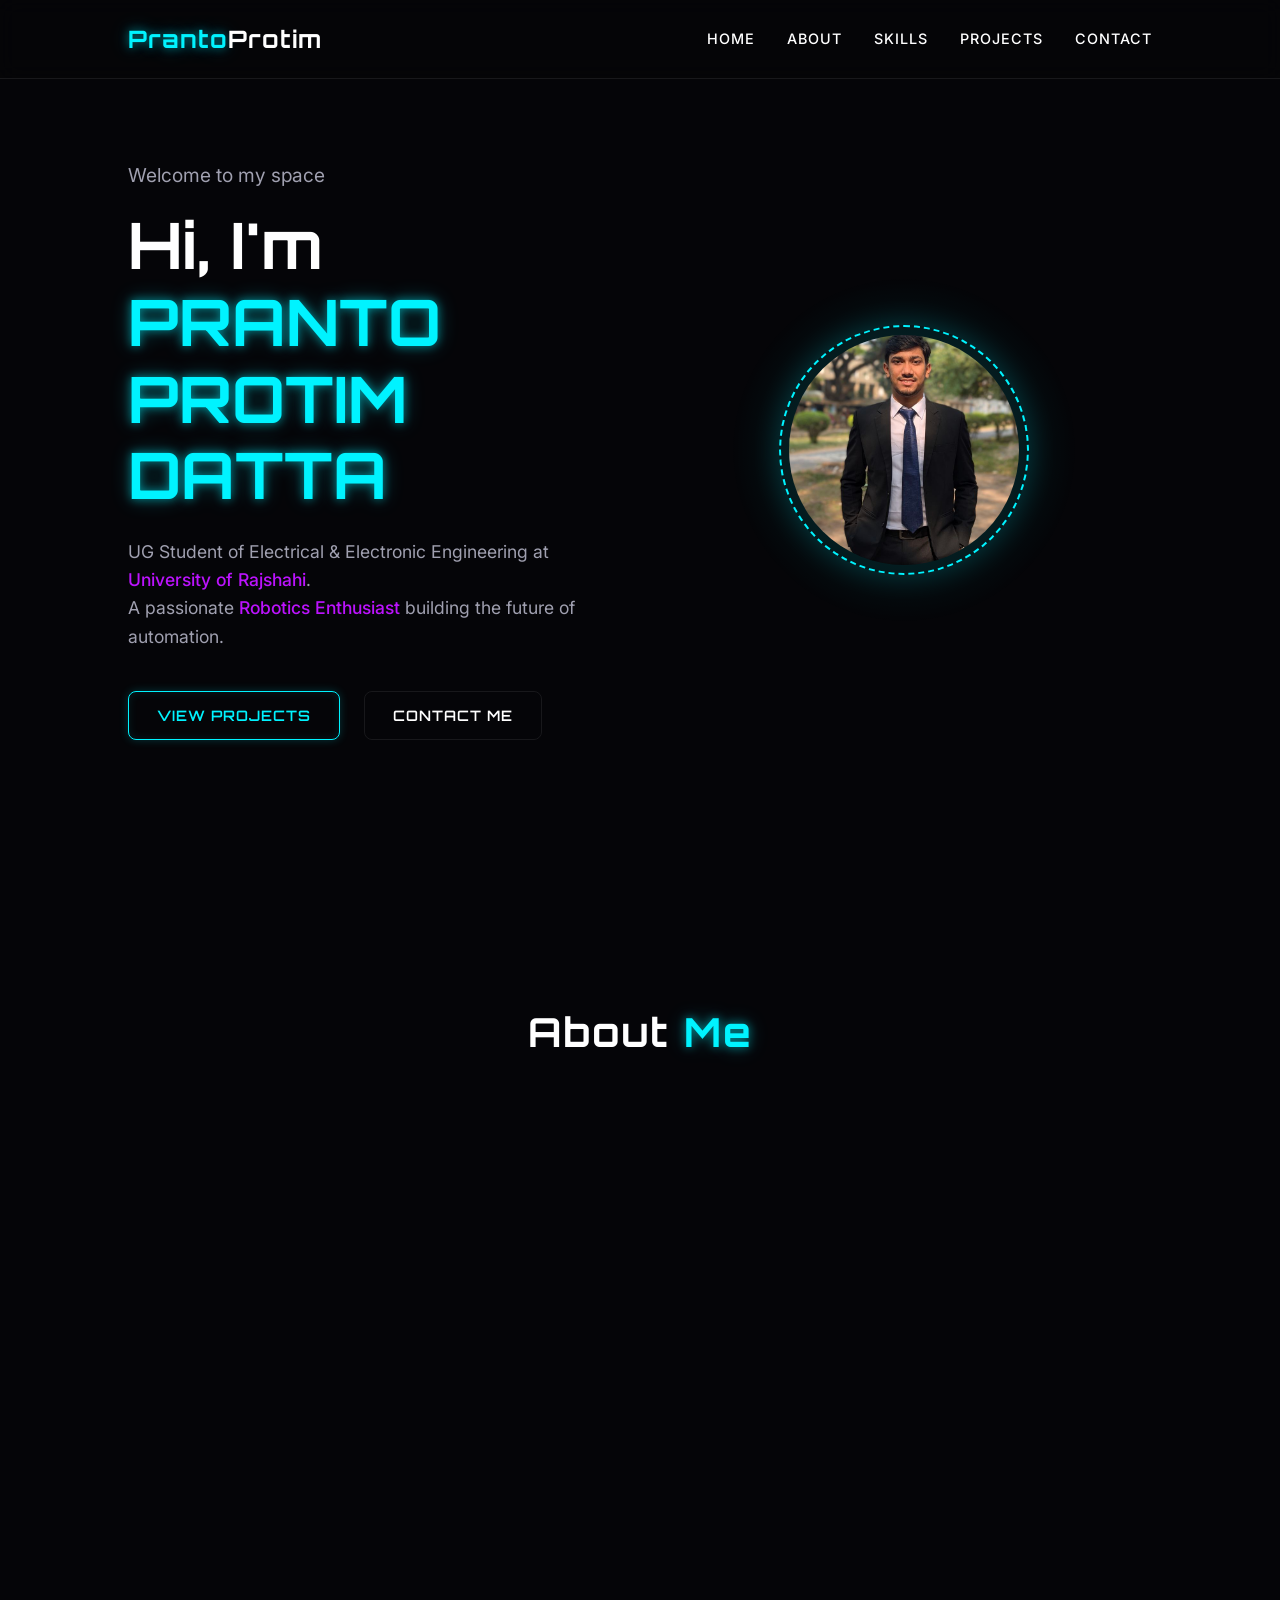
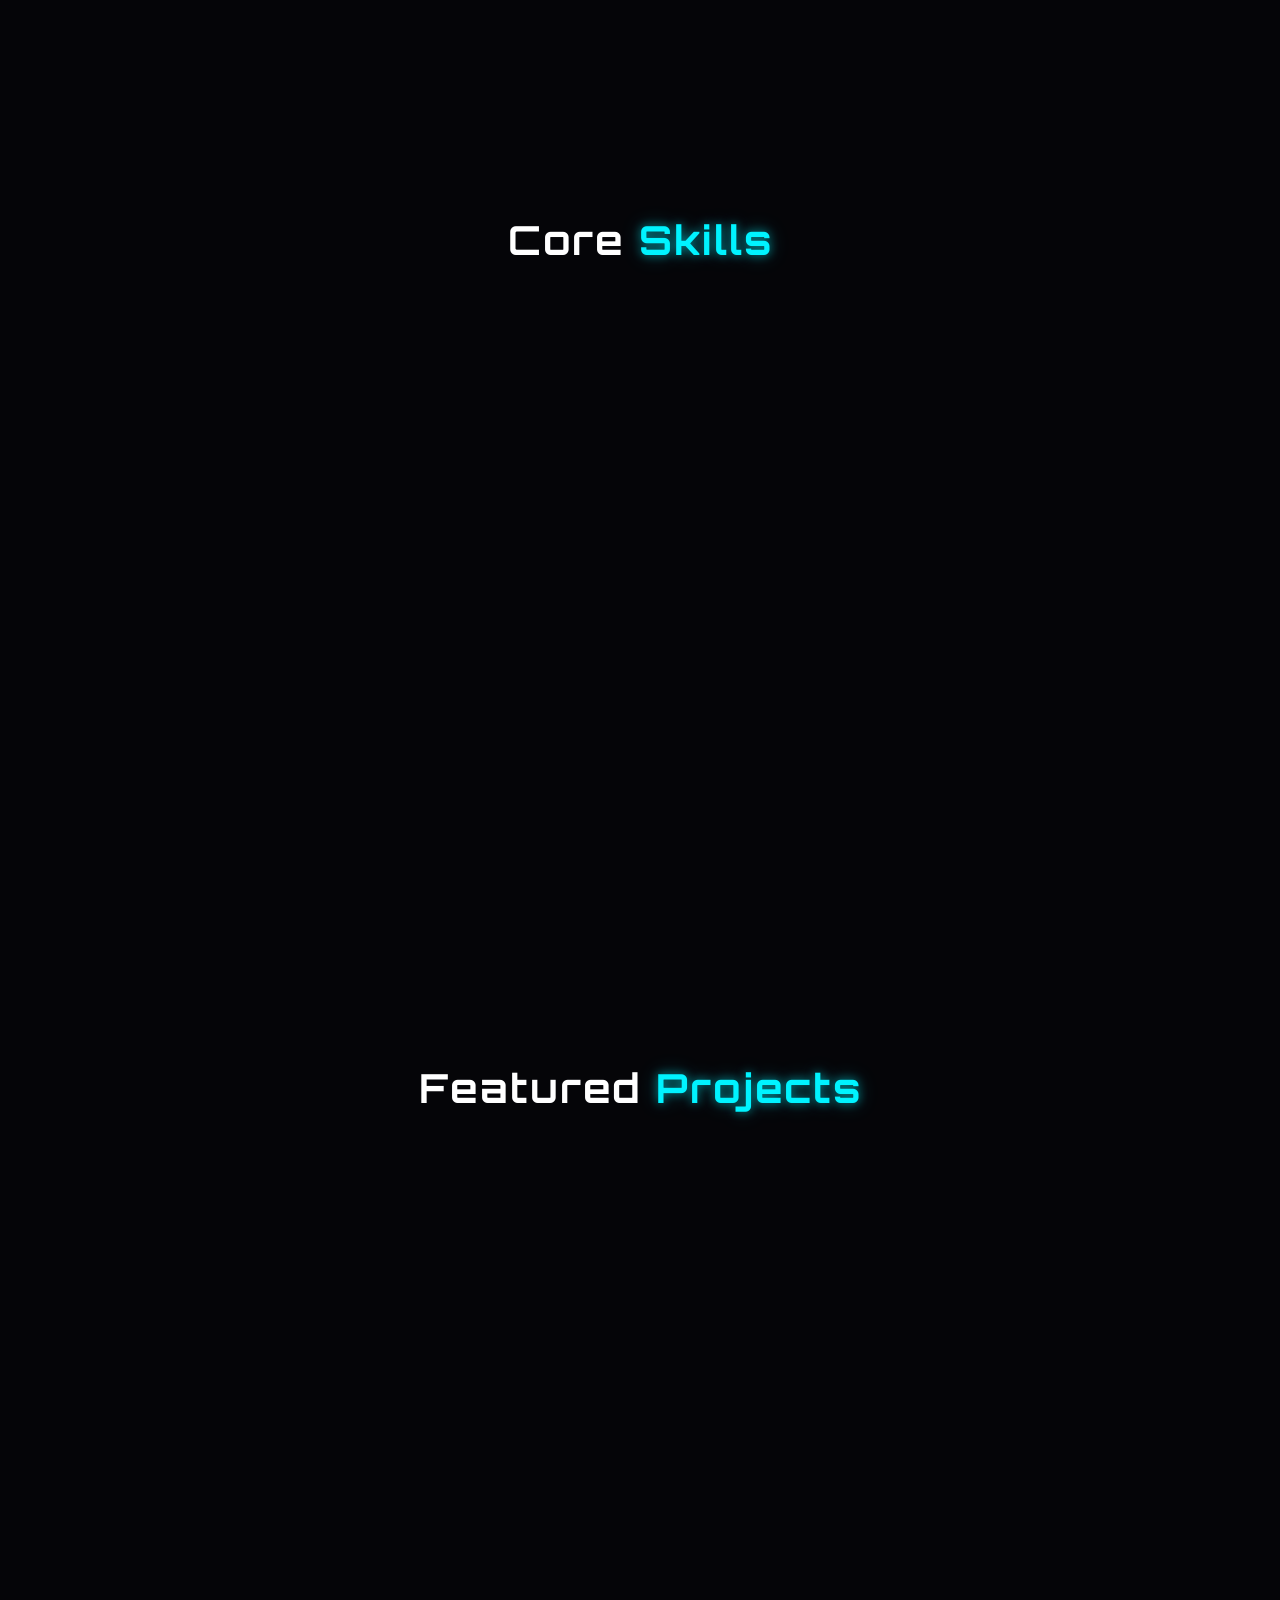
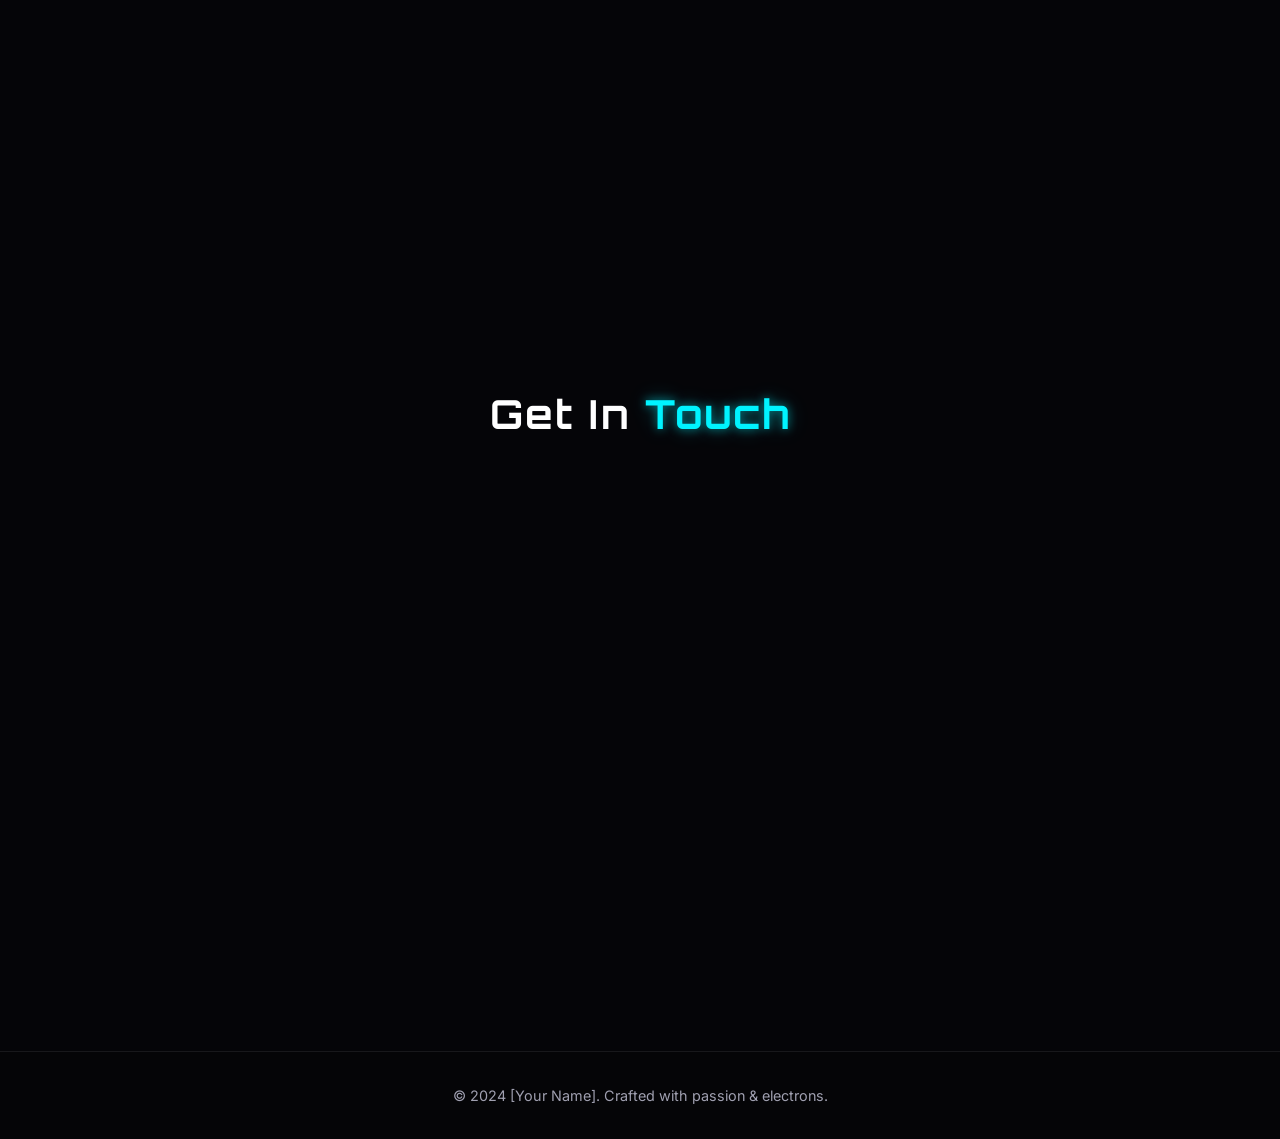
==== index.html @ 4cf38344 "feat: initialize personal portfolio website with custom UI and interactive Three.js galaxy backgroun" ====
<!DOCTYPE html>
<html lang="en">

<head>
    <meta charset="UTF-8">
    <meta name="viewport" content="width=device-width, initial-scale=1.0">
    <meta name="description"
        content="Portfolio of an Electrical and Electronic Engineering student at University of Rajshahi and Robotics Enthusiast.">
    <title>my_portfolio
    </title>

    <!-- Google Fonts -->
    <link rel="preconnect" href="https://fonts.googleapis.com">
    <link rel="preconnect" href="https://fonts.gstatic.com" crossorigin>
    <link
        href="https://fonts.googleapis.com/css2?family=Orbitron:wght@400;500;700;900&family=Inter:wght@300;400;500;600&display=swap"
        rel="stylesheet">

    <!-- FontAwesome Icons -->
    <link rel="stylesheet" href="https://cdnjs.cloudflare.com/ajax/libs/font-awesome/6.4.0/css/all.min.css">

    <!-- Custom CSS -->
    <link rel="stylesheet" href="style.css">
</head>

<body>
    <!-- Three.js Galaxy Background -->
    <canvas id="bg-canvas"></canvas>

    <!-- Navigation -->
    <nav class="navbar">
        <div class="logo">
            <span class="neon-text">Pranto</span>Protim
        </div>
        <ul class="nav-links">
            <li><a href="#home">Home</a></li>
            <li><a href="#about">About</a></li>
            <li><a href="#skills">Skills</a></li>
            <li><a href="#projects">Projects</a></li>
            <li><a href="#contact">Contact</a></li>
        </ul>
        <div class="hamburger">
            <i class="fas fa-bars"></i>
        </div>
    </nav>

    <!-- Hero Section -->
    <section id="home" class="hero">
        <div class="hero-content">
            <h2 class="subtitle">Welcome to my space</h2>
            <h1 class="title">Hi, I'm <span class="neon-text">PRANTO PROTIM DATTA</span></h1>
            <p class="description">
                UG Student of Electrical & Electronic Engineering at <span class="highlight">University of
                    Rajshahi</span>.<br>
                A passionate <span class="highlight">Robotics Enthusiast</span> building the future of automation.
            </p>
            <div class="cta-buttons">
                <a href="#projects" class="btn primary-btn">View Projects</a>
                <a href="#contact" class="btn secondary-btn">Contact Me</a>
            </div>
        </div>
        <div class="hero-image-container">
            <div class="glowing-circle"></div>
            <!-- Using the user's image -->
            <div class="hologram-avatar">
                <img src="semi_formal.jpg" alt="Pranto Protim Datta" class="profile-img">
            </div>
        </div>
    </section>

    <!-- About Section -->
    <section id="about" class="about section">
        <h2 class="section-title">About <span class="neon-text">Me</span></h2>
        <div class="about-container glass-panel reveal">
            <div class="about-text">
                <p>
                    I am an undergraduate student majoring in Electrical and Electronic Engineering at the University of
                    Rajshahi. My fascination lies at the intersection of hardware and software, bringing circuits to
                    life through code.
                </p>
                <p>
                    As a robotics enthusiast, I spend my time designing PCBs, programming microcontrollers, and
                    developing autonomous systems. I believe in learning by doing and constantly challenging myself with
                    new engineering problems.
                </p>
                <div class="stats">
                    <div class="stat-item">
                        <h3 class="stat-number neon-text">3+</h3>
                        <p class="stat-label">Years of Electronics</p>
                    </div>
                    <div class="stat-item">
                        <h3 class="stat-number neon-text">10+</h3>
                        <p class="stat-label">Hardware Projects</p>
                    </div>
                    <div class="stat-item">
                        <h3 class="stat-number neon-text">1st</h3>
                        <p class="stat-label">Robotics Competitions</p>
                    </div>
                </div>
            </div>
        </div>
    </section>

    <!-- Skills Section -->
    <section id="skills" class="skills section">
        <h2 class="section-title">Core <span class="neon-text">Skills</span></h2>
        <div class="skills-grid reveal">
            <div class="skill-card glass-panel">
                <i class="fa-solid fa-microchip skill-icon"></i>
                <h3>Microcontrollers</h3>
                <p>Arduino, ESP32, STM32, Raspberry Pi, Embedded C</p>
            </div>
            <div class="skill-card glass-panel">
                <i class="fa-solid fa-circuit-board skill-icon"></i>
                <h3>Circuit Design</h3>
                <p>PCB Layout, Schematic Design, Altium, Proteus, Kicad</p>
            </div>
            <div class="skill-card glass-panel">
                <i class="fa-solid fa-code skill-icon"></i>
                <h3>Programming</h3>
                <p>C/C++, Python, Basic JavaScript & Web interfaces for IoT</p>
            </div>
            <div class="skill-card glass-panel">
                <i class="fa-solid fa-robot skill-icon"></i>
                <h3>Robotics</h3>
                <p>Kinematics, Sensors (LiDAR, IR, Ultrasonic), Actuators, ROS</p>
            </div>
        </div>
    </section>

    <!-- Projects Section -->
    <section id="projects" class="projects section">
        <h2 class="section-title">Featured <span class="neon-text">Projects</span></h2>
        <div class="projects-grid reveal">

            <div class="project-card glass-panel">
                <div class="project-img-placeholder">
                    <i class="fa-solid fa-car"></i>
                </div>
                <div class="project-info">
                    <h3>Autonomous Rover</h3>
                    <p>An autonomous line-following and obstacle-avoiding robot using ESP32, equipped with ultrasonic
                        sensors and PID control logic.</p>
                    <div class="tags">
                        <span>ESP32</span>
                        <span>C++</span>
                        <span>Robotics</span>
                    </div>
                    <a href="#" class="project-link">View Details <i class="fa-solid fa-arrow-right"></i></a>
                </div>
            </div>

            <div class="project-card glass-panel">
                <div class="project-img-placeholder">
                    <i class="fa-solid fa-home"></i>
                </div>
                <div class="project-info">
                    <h3>IoT Smart Home</h3>
                    <p>A web-controlled smart home automation system utilizing relay modules and NodeMCU for remote
                        appliance management.</p>
                    <div class="tags">
                        <span>IoT</span>
                        <span>NodeMCU</span>
                        <span>Relays</span>
                    </div>
                    <a href="#" class="project-link">View Details <i class="fa-solid fa-arrow-right"></i></a>
                </div>
            </div>

            <div class="project-card glass-panel">
                <div class="project-img-placeholder">
                    <i class="fa-solid fa-plane-up"></i>
                </div>
                <div class="project-info">
                    <h3>Custom Flight Controller</h3>
                    <p>A drone flight controller built from scratch using an STM32 microcontroller and MPU6050 gyroscope
                        with custom PID tuning.</p>
                    <div class="tags">
                        <span>STM32</span>
                        <span>Drones</span>
                        <span>Control Systems</span>
                    </div>
                    <a href="#" class="project-link">View Details <i class="fa-solid fa-arrow-right"></i></a>
                </div>
            </div>

        </div>
    </section>

    <!-- Contact Section -->
    <section id="contact" class="contact section">
        <h2 class="section-title">Get In <span class="neon-text">Touch</span></h2>
        <div class="contact-container glass-panel reveal">
            <div class="contact-info">
                <h3>Let's build something amazing together!</h3>
                <p>Whether you want to discuss robotics, collaborate on a project, or just say hi, my inbox is always
                    open.</p>

                <div class="social-links">
                    <a href="#" class="social-icon"><i class="fa-brands fa-github"></i></a>
                    <a href="#" class="social-icon"><i class="fa-brands fa-linkedin"></i></a>
                    <a href="#" class="social-icon"><i class="fa-solid fa-envelope"></i></a>
                </div>
            </div>
            <form class="contact-form">
                <div class="input-group">
                    <input type="text" required placeholder="Your Name">
                </div>
                <div class="input-group">
                    <input type="email" required placeholder="Your Email">
                </div>
                <div class="input-group">
                    <textarea rows="5" required placeholder="Your Message"></textarea>
                </div>
                <button type="submit" class="btn primary-btn submit-btn">Send Message <i
                        class="fa-solid fa-paper-plane"></i></button>
            </form>
        </div>
    </section>

    <footer>
        <p>&copy; 2024 [Your Name]. Crafted with passion & electrons.</p>
    </footer>

    <script type="module" src="script.js"></script>
</body>

</html>
---- style.css ----
:root {
    /* Color Palette */
    --bg-color: #050508;
    --text-primary: #ffffff;
    --text-secondary: #a0a0b0;
    --neon-cyan: #00f3ff;
    --neon-purple: #bc13fe;
    --glass-bg: rgba(255, 255, 255, 0.03);
    --glass-border: rgba(255, 255, 255, 0.08);
    
    /* Typography */
    --font-main: 'Inter', sans-serif;
    --font-heading: 'Orbitron', sans-serif;
    
    /* Spacing */
    --section-padding: 100px 10%;
}

* {
    margin: 0;
    padding: 0;
    box-sizing: border-box;
}

html {
    scroll-behavior: smooth;
}

body {
    background-color: var(--bg-color);
    color: var(--text-primary);
    font-family: var(--font-main);
    overflow-x: hidden;
    line-height: 1.6;
}

/* Background Canvas */
#bg-canvas {
    position: fixed;
    inset: 0;
    width: 100vw;
    height: 100vh;
    display: block;
    z-index: -1;
    opacity: 1;
}

/* Typography Utilities */
h1, h2, h3, h4, .logo {
    font-family: var(--font-heading);
}

.neon-text {
    color: var(--neon-cyan);
    text-shadow: 0 0 10px rgba(0, 243, 255, 0.5), 0 0 20px rgba(0, 243, 255, 0.3);
}

.highlight {
    color: var(--neon-purple);
    font-weight: 500;
}

.section-title {
    font-size: 2.5rem;
    margin-bottom: 3rem;
    text-align: center;
    letter-spacing: 2px;
}

/* Glassmorphism Utilities */
.glass-panel {
    background: var(--glass-bg);
    backdrop-filter: blur(12px);
    -webkit-backdrop-filter: blur(12px);
    border: 1px solid var(--glass-border);
    border-radius: 16px;
    box-shadow: 0 8px 32px 0 rgba(0, 0, 0, 0.3);
}

/* Navigation */
.navbar {
    position: fixed;
    top: 0;
    width: 100%;
    padding: 20px 10%;
    display: flex;
    justify-content: space-between;
    align-items: center;
    z-index: 1000;
    transition: all 0.3s ease;
    background: rgba(5, 5, 8, 0.8);
    backdrop-filter: blur(10px);
    border-bottom: 1px solid var(--glass-border);
}

.navbar.scrolled {
    padding: 15px 10%;
    box-shadow: 0 5px 20px rgba(0,0,0,0.5);
}

.logo {
    font-size: 1.5rem;
    font-weight: 700;
    letter-spacing: 1px;
}

.nav-links {
    list-style: none;
    display: flex;
    gap: 2rem;
}

.nav-links a {
    color: var(--text-primary);
    text-decoration: none;
    font-weight: 500;
    font-size: 0.9rem;
    transition: color 0.3s ease;
    text-transform: uppercase;
    letter-spacing: 1px;
}

.nav-links a:hover {
    color: var(--neon-cyan);
    text-shadow: 0 0 8px rgba(0, 243, 255, 0.6);
}

.hamburger {
    display: none;
    font-size: 1.5rem;
    cursor: pointer;
}

/* Buttons */
.btn {
    display: inline-block;
    padding: 12px 28px;
    border-radius: 8px;
    font-family: var(--font-heading);
    font-weight: 600;
    text-decoration: none;
    text-transform: uppercase;
    letter-spacing: 1px;
    font-size: 0.9rem;
    transition: all 0.3s ease;
    cursor: pointer;
}

.primary-btn {
    background: transparent;
    color: var(--neon-cyan);
    border: 1px solid var(--neon-cyan);
    box-shadow: 0 0 10px rgba(0, 243, 255, 0.2), inset 0 0 10px rgba(0, 243, 255, 0.1);
}

.primary-btn:hover {
    background: var(--neon-cyan);
    color: #000;
    box-shadow: 0 0 20px rgba(0, 243, 255, 0.6), inset 0 0 10px rgba(255, 255, 255, 0.5);
}

.secondary-btn {
    background: transparent;
    color: var(--text-primary);
    border: 1px solid var(--glass-border);
}

.secondary-btn:hover {
    border-color: var(--neon-purple);
    color: var(--neon-purple);
    box-shadow: 0 0 15px rgba(188, 19, 254, 0.3);
}

/* Hero Section */
.hero {
    min-height: 100vh;
    padding: 0 10%;
    display: flex;
    align-items: center;
    justify-content: space-between;
    gap: 2rem;
    position: relative;
}

.hero-content {
    flex: 1;
    max-width: 600px;
    z-index: 10;
}

.hero .subtitle {
    font-family: var(--font-main);
    color: var(--text-secondary);
    font-size: 1.2rem;
    margin-bottom: 1rem;
    font-weight: 400;
}

.hero .title {
    font-size: 4rem;
    line-height: 1.2;
    margin-bottom: 1.5rem;
}

.hero .description {
    color: var(--text-secondary);
    font-size: 1.1rem;
    margin-bottom: 2.5rem;
}

.cta-buttons {
    display: flex;
    gap: 1.5rem;
}

.hero-image-container {
    flex: 1;
    display: flex;
    justify-content: center;
    align-items: center;
    position: relative;
    z-index: 10;
}

.glowing-circle {
    position: absolute;
    width: 350px;
    height: 350px;
    border-radius: 50%;
    background: radial-gradient(circle, rgba(0,243,255,0.15) 0%, rgba(5,5,8,0) 70%);
    animation: pulse 4s infinite ease-in-out;
}

.hologram-avatar {
    width: 250px;
    height: 250px;
    border: 2px dashed var(--neon-cyan);
    border-radius: 50%;
    display: flex;
    justify-content: center;
    align-items: center;
    font-size: 6rem;
    color: var(--neon-cyan);
    animation: rotate 20s linear infinite;
    position: relative;
    background: rgba(0, 243, 255, 0.05);
    box-shadow: 0 0 30px rgba(0, 243, 255, 0.2);
}

.hologram-avatar i, .hologram-avatar img {
    animation: counter-rotate 20s linear infinite;
}

.hologram-avatar img {
    width: 100%;
    height: 100%;
    border-radius: 50%;
    object-fit: cover;
    padding: 8px;
}

@keyframes pulse {
    0% { transform: scale(1); opacity: 0.8; }
    50% { transform: scale(1.1); opacity: 1; }
    100% { transform: scale(1); opacity: 0.8; }
}

@keyframes rotate {
    100% { transform: rotate(360deg); }
}

@keyframes counter-rotate {
    100% { transform: rotate(-360deg); }
}

/* Sections */
.section {
    padding: var(--section-padding);
}

/* About Section */
.about-container {
    padding: 3rem;
    max-width: 900px;
    margin: 0 auto;
}

.about-text p {
    color: var(--text-secondary);
    margin-bottom: 1.5rem;
    font-size: 1.1rem;
}

.stats {
    display: flex;
    justify-content: space-around;
    margin-top: 3rem;
    border-top: 1px solid var(--glass-border);
    padding-top: 2rem;
}

.stat-item {
    text-align: center;
}

.stat-number {
    font-size: 2.5rem;
    margin-bottom: 0.5rem;
}

.stat-label {
    color: var(--text-secondary);
    font-size: 0.9rem;
    text-transform: uppercase;
    letter-spacing: 1px;
}

/* Skills Section */
.skills-grid {
    display: grid;
    grid-template-columns: repeat(auto-fit, minmax(250px, 1fr));
    gap: 2rem;
}

.skill-card {
    padding: 2.5rem 2rem;
    text-align: center;
    transition: transform 0.3s ease, box-shadow 0.3s ease;
}

.skill-card:hover {
    transform: translateY(-10px);
    box-shadow: 0 15px 30px rgba(0, 243, 255, 0.1);
    border-color: rgba(0, 243, 255, 0.3);
}

.skill-icon {
    font-size: 3rem;
    color: var(--neon-purple);
    margin-bottom: 1.5rem;
}

.skill-card h3 {
    margin-bottom: 1rem;
    font-size: 1.3rem;
}

.skill-card p {
    color: var(--text-secondary);
    font-size: 0.95rem;
}

/* Projects Section */
.projects-grid {
    display: grid;
    grid-template-columns: repeat(auto-fit, minmax(300px, 1fr));
    gap: 2.5rem;
}

.project-card {
    overflow: hidden;
    transition: transform 0.3s ease;
    display: flex;
    flex-direction: column;
}

.project-card:hover {
    transform: translateY(-10px);
    border-color: rgba(188, 19, 254, 0.3);
}

.project-img-placeholder {
    height: 200px;
    background: linear-gradient(45deg, rgba(0,243,255,0.1), rgba(188,19,254,0.1));
    display: flex;
    justify-content: center;
    align-items: center;
    font-size: 4rem;
    color: rgba(255,255,255,0.2);
    border-bottom: 1px solid var(--glass-border);
}

.project-info {
    padding: 2rem;
    flex: 1;
    display: flex;
    flex-direction: column;
}

.project-info h3 {
    font-size: 1.4rem;
    margin-bottom: 1rem;
}

.project-info p {
    color: var(--text-secondary);
    font-size: 0.95rem;
    margin-bottom: 1.5rem;
    flex: 1;
}

.tags {
    display: flex;
    flex-wrap: wrap;
    gap: 0.5rem;
    margin-bottom: 1.5rem;
}

.tags span {
    font-size: 0.8rem;
    padding: 4px 10px;
    background: rgba(255, 255, 255, 0.05);
    border-radius: 20px;
    color: var(--neon-cyan);
    font-family: var(--font-heading);
}

.project-link {
    color: var(--text-primary);
    text-decoration: none;
    font-weight: 500;
    display: flex;
    align-items: center;
    gap: 0.5rem;
    transition: color 0.3s ease;
}

.project-link:hover {
    color: var(--neon-purple);
}

/* Contact Section */
.contact-container {
    display: grid;
    grid-template-columns: 1fr 1.5fr;
    gap: 3rem;
    padding: 3rem;
}

.contact-info h3 {
    font-size: 1.8rem;
    margin-bottom: 1rem;
}

.contact-info p {
    color: var(--text-secondary);
    margin-bottom: 2rem;
}

.social-links {
    display: flex;
    gap: 1rem;
}

.social-icon {
    width: 45px;
    height: 45px;
    border-radius: 50%;
    background: rgba(255, 255, 255, 0.05);
    display: flex;
    justify-content: center;
    align-items: center;
    color: var(--text-primary);
    text-decoration: none;
    font-size: 1.2rem;
    transition: all 0.3s ease;
}

.social-icon:hover {
    background: var(--neon-cyan);
    color: #000;
    transform: translateY(-5px);
}

.contact-form {
    display: flex;
    flex-direction: column;
    gap: 1.5rem;
}

.input-group input,
.input-group textarea {
    width: 100%;
    padding: 15px;
    background: rgba(255, 255, 255, 0.02);
    border: 1px solid var(--glass-border);
    border-radius: 8px;
    color: var(--text-primary);
    font-family: var(--font-main);
    font-size: 1rem;
    transition: border-color 0.3s ease, box-shadow 0.3s ease;
}

.input-group input:focus,
.input-group textarea:focus {
    outline: none;
    border-color: var(--neon-cyan);
    box-shadow: 0 0 10px rgba(0, 243, 255, 0.1);
}

.submit-btn {
    align-self: flex-start;
    display: flex;
    align-items: center;
    gap: 0.5rem;
}

/* Footer */
footer {
    text-align: center;
    padding: 2rem;
    border-top: 1px solid var(--glass-border);
    color: var(--text-secondary);
    font-size: 0.9rem;
    background: rgba(5, 5, 8, 0.8);
}

/* Animations */
.reveal {
    opacity: 0;
    transform: translateY(30px);
    transition: all 0.8s ease;
}

.reveal.active {
    opacity: 1;
    transform: translateY(0);
}

/* Responsive Design */
@media (max-width: 992px) {
    .hero {
        flex-direction: column;
        justify-content: center;
        text-align: center;
        padding-top: 100px;
    }
    
    .hero .title {
        font-size: 3rem;
    }
    
    .cta-buttons {
        justify-content: center;
    }
    
    .contact-container {
        grid-template-columns: 1fr;
    }
    
    .hero-image-container {
        margin-top: 3rem;
    }
}

@media (max-width: 768px) {
    :root {
        --section-padding: 80px 5%;
    }
    
    .nav-links {
        display: none;
    }
    
    .hamburger {
        display: block;
    }
    
    .hero .title {
        font-size: 2.5rem;
    }
    
    .stats {
        flex-direction: column;
        gap: 2rem;
    }
}
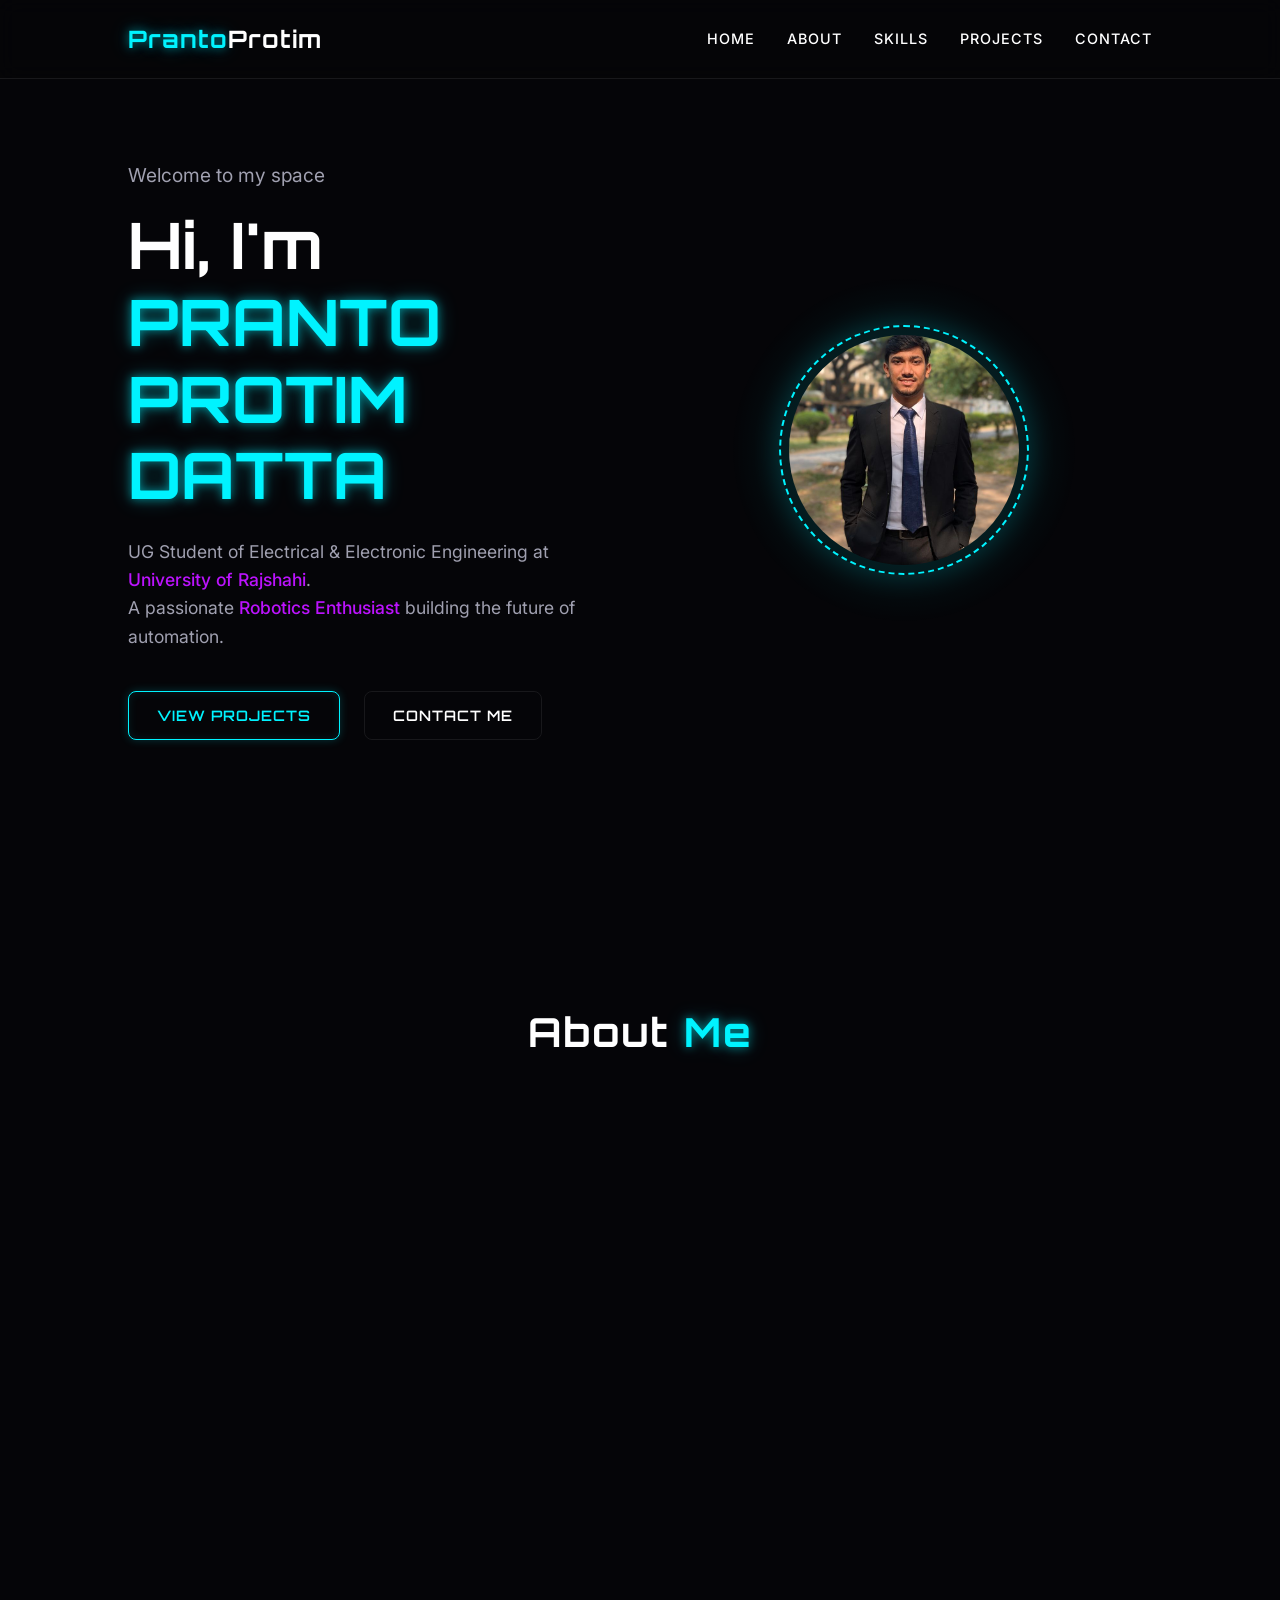
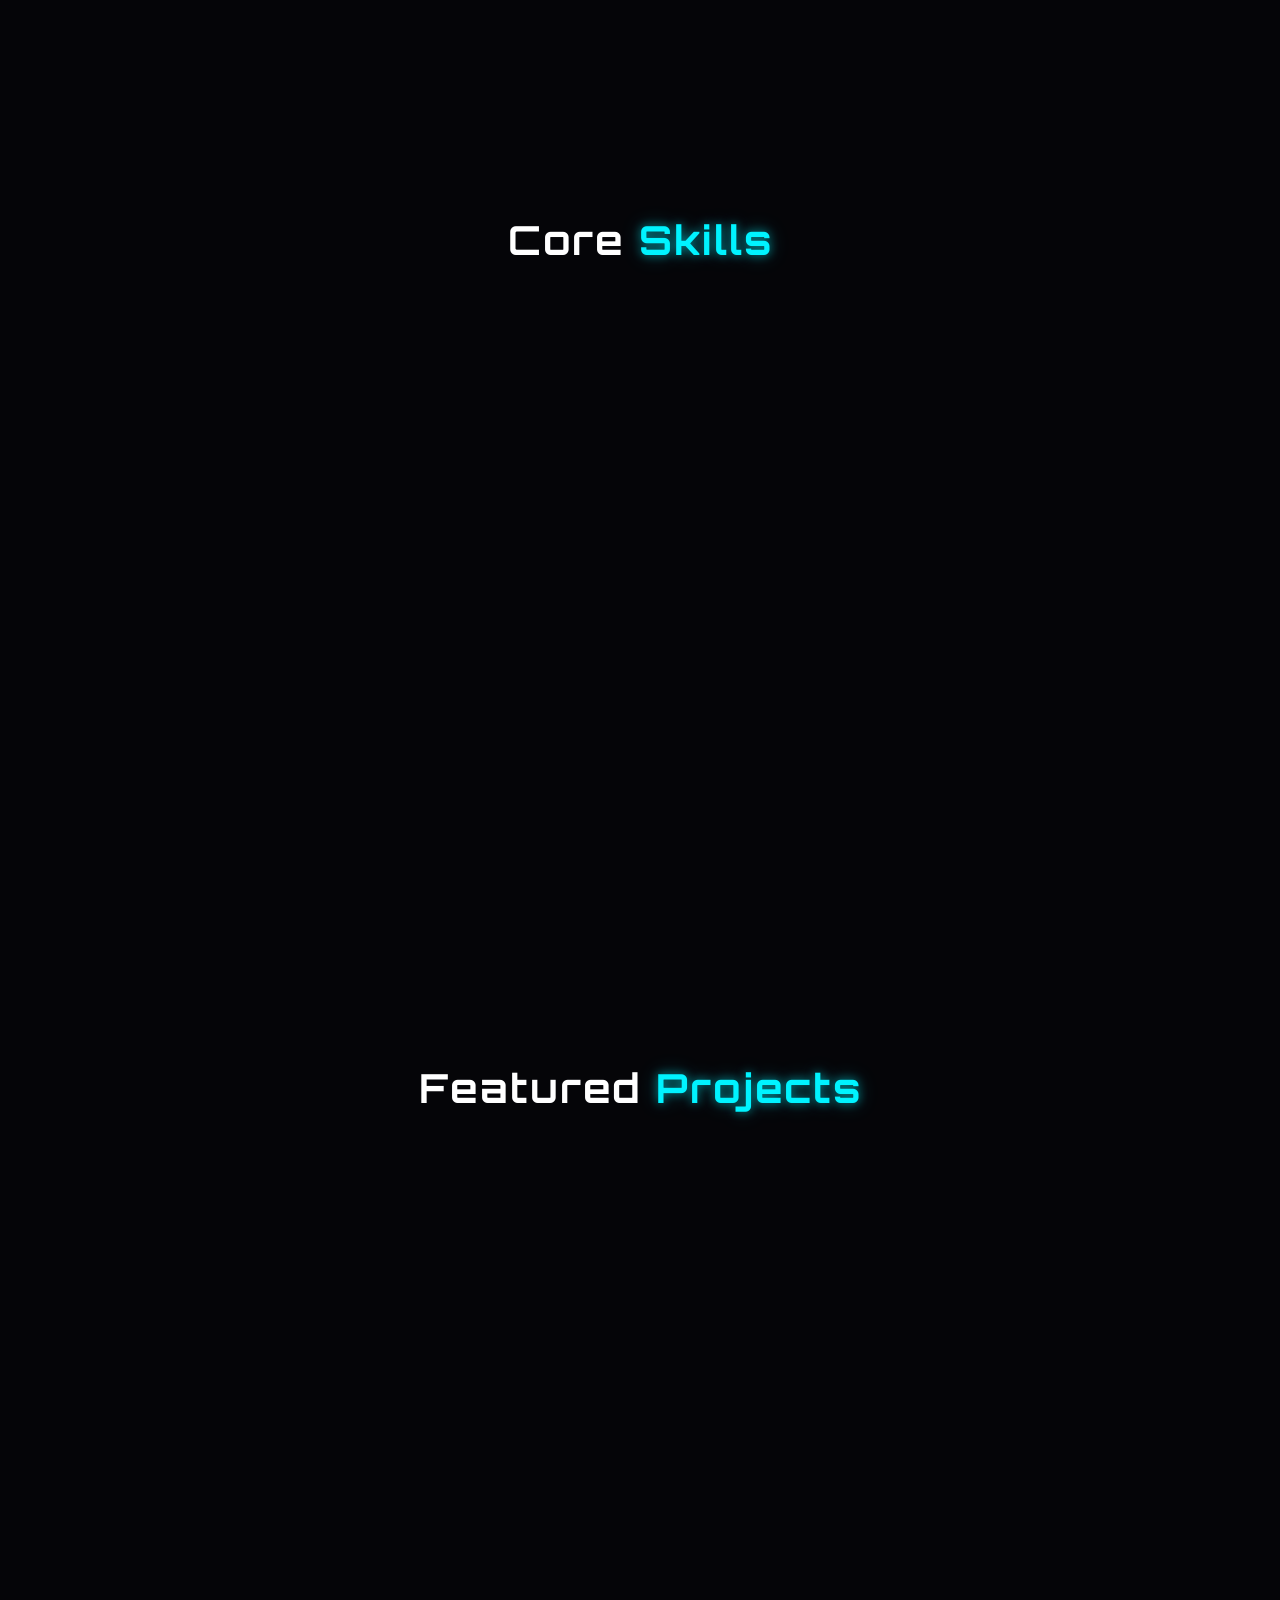
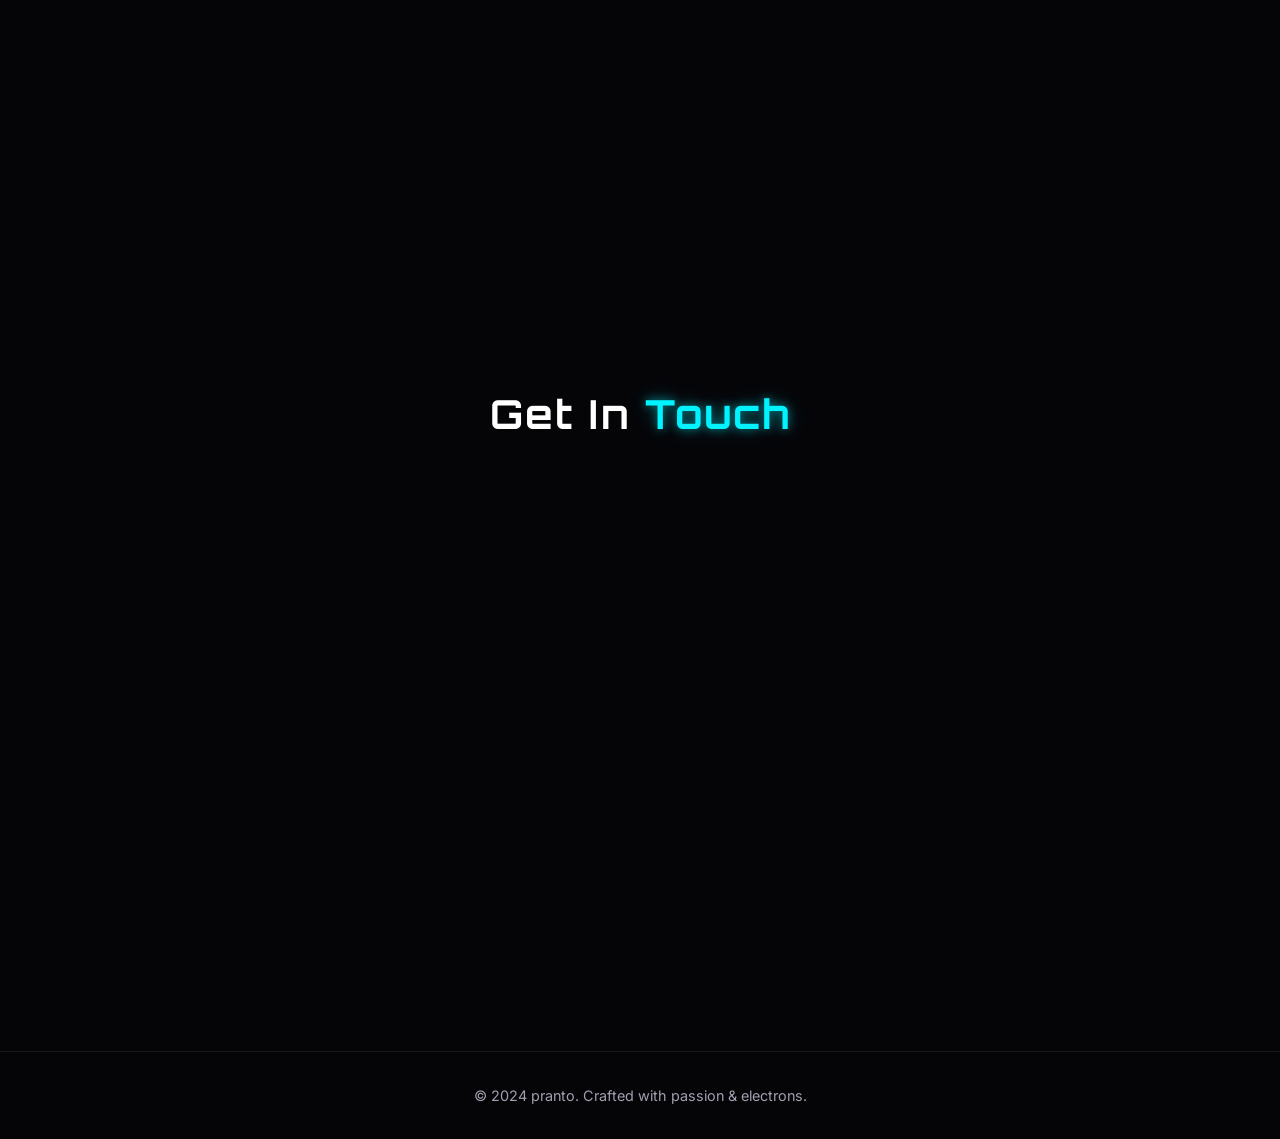
==== commit 948cb02c: "docs: update copyright holder name in footer" ====
--- a/index.html
+++ b/index.html
@@ -219,7 +219,7 @@
     </section>
 
     <footer>
-        <p>&copy; 2024 [Your Name]. Crafted with passion & electrons.</p>
+        <p>&copy; 2024 pranto. Crafted with passion & electrons.</p>
     </footer>
 
     <script type="module" src="script.js"></script>
